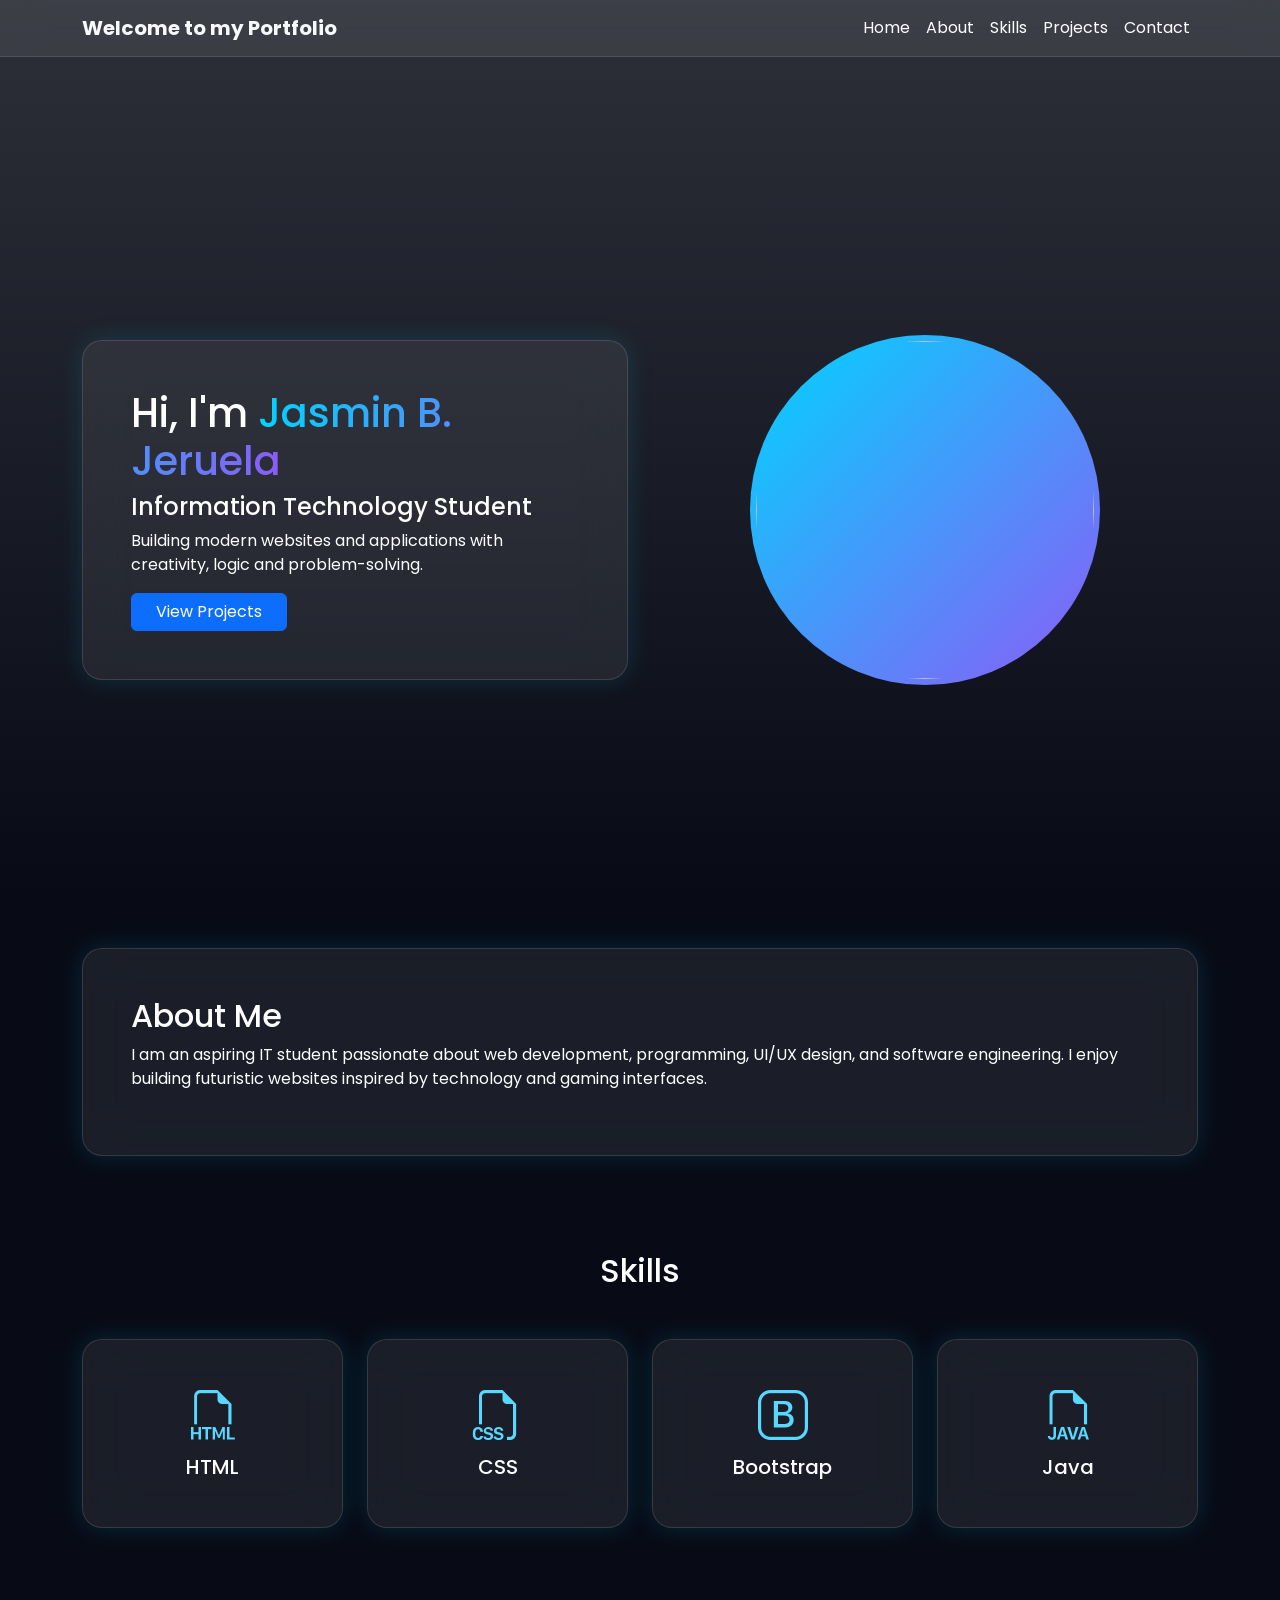
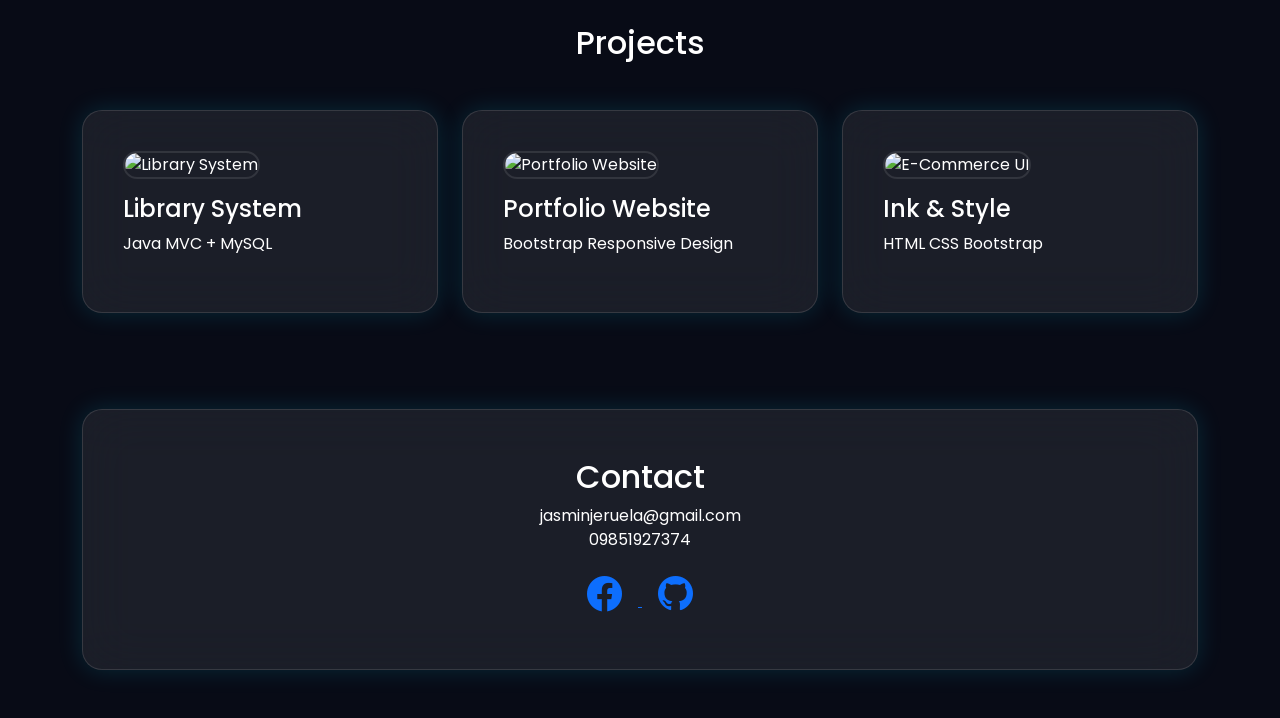
==== index.html @ d27b269f "Update index.html" ====
<!DOCTYPE html>
<html lang="en">
<head>
<meta charset="UTF-8">
<meta name="viewport" content="width=device-width, initial-scale=1">

<title>My Web Portfolio</title>

<link href="https://cdn.jsdelivr.net/npm/bootstrap@5.3.7/dist/css/bootstrap.min.css" rel="stylesheet">

<link rel="stylesheet" href="styles.css">

<link rel="preconnect" href="https://fonts.googleapis.com">
<link href="https://fonts.googleapis.com/css2?family=Poppins:wght@300;400;600;700&display=swap" rel="stylesheet">

<link href="https://cdn.jsdelivr.net/npm/bootstrap-icons@1.11.3/font/bootstrap-icons.css" rel="stylesheet">
<style>
    * {
    margin:0;
    padding:0;
    box-sizing:border-box;
    font-family:Poppins,sans-serif;
}

body{

    background:#080b16;
    color:white;
    overflow-x:hidden;

}

.bg-gradient {

    position:fixed;
    width:100%;
    height:100%;
    background:

    radial-gradient(circle at top left,#6a5cff55,transparent),

    radial-gradient(circle at bottom right,#00bfff44,transparent),

    #080b16;

    z-index:-2;

}


.glass-nav {

    background:rgba(255,255,255,.08);
    backdrop-filter:blur(20px);
    border-bottom:1px solid rgba(255,255,255,.1);

}

.nav-link {

    color:white;
    transition:.3s;

}

.nav-link:hover {

    color:#58d7ff;

}


.hero {

    height:100vh;
    display:flex;
    align-items:center;

}

.gradient-text{

    background:linear-gradient(90deg,#00d4ff,#8b5cf6);
    -webkit-background-clip:text;
    color:transparent;

}

.glass-card {

    background:rgba(255,255,255,.08);
    backdrop-filter:blur(25px);
    border:1px solid rgba(255,255,255,.12);
    border-radius:20px;
    box-shadow:
    0 0 25px rgba(0,212,255,.15);
    transition:.4s;

}

.glass-card:hover {

    transform:translateY(-10px);
    box-shadow: 0 0 35px #00d4ff66;

}

.skill{

    padding:40px;

}

.skill i {

    font-size:50px;
    margin-bottom:20px;
    color:#58d7ff;

}

.project-img{
    width:100%;
    height:200px;
    object-fit:cover;
    border-radius:15px;
    border:2px solid rgba(255,255,255,.1);
    transition:.4s;
}

.project:hover .project-img{
    transform:scale(1.05);
}

.project {

    padding:40px;

}

#contact i {

    font-size:35px;
    transition:.3s;
    cursor:pointer;

}

#contact i:hover {

    color:#58d7ff;
    transform:scale(1.2);
}

section {

    padding-top:120px;
}* {
    margin:0;
    padding:0;
    box-sizing:border-box;
    font-family:Poppins,sans-serif;
}

body{

    background:#080b16;
    color:white;
    overflow-x:hidden;

}

.bg-gradient {

    position:fixed;
    width:100%;
    height:100%;
    background:

    radial-gradient(circle at top left,#6a5cff55,transparent),

    radial-gradient(circle at bottom right,#00bfff44,transparent),

    #080b16;

    z-index:-2;

}


.glass-nav {

    background:rgba(255,255,255,.08);
    backdrop-filter:blur(20px);
    border-bottom:1px solid rgba(255,255,255,.1);

}

.nav-link {

    color:white;
    transition:.3s;

}

.nav-link:hover {

    color:#58d7ff;

}


.hero {

    height:100vh;
    display:flex;
    align-items:center;

}

.gradient-text{

    background:linear-gradient(90deg,#00d4ff,#8b5cf6);
    -webkit-background-clip:text;
    color:transparent;

}

.glass-card {

    background:rgba(255,255,255,.08);
    backdrop-filter:blur(25px);
    border:1px solid rgba(255,255,255,.12);
    border-radius:20px;
    box-shadow:
    0 0 25px rgba(0,212,255,.15);
    transition:.4s;

}

.glass-card:hover {

    transform:translateY(-10px);
    box-shadow: 0 0 35px #00d4ff66;

}

.profile-circle {

    width:350px;
    height:350px;
    margin:auto;
    border-radius:50%;
    background:linear-gradient(135deg,#00d4ff,#8b5cf6);
    padding:6px;

}

.profile-circle img {

    width:100%;
    height:100%;
    object-fit:cover;
    border-radius:50%;
}

.profile-circle{
    transition:.4s;
}

.profile-circle:hover{
    transform:scale(1.08);
        box-shadow:
        0 0 20px #00ffff,
        0 0 40px #00e5ff,
        0 0 60px rgba(0,255,255,.5);
}

.skill{

    padding:40px;

}

.skill i {

    font-size:50px;
    margin-bottom:20px;
    color:#58d7ff;

}

.project-img{
    width:100%;
    height:200px;
    object-fit:cover;
    border-radius:15px;
    border:2px solid rgba(255,255,255,.1);
    transition:.4s;
}

.project:hover .project-img{
    transform:scale(1.05);
}

.project {

    padding:40px;

}

#contact i {

    font-size:35px;
    transition:.3s;
    cursor:pointer;

}

#contact i:hover {

    color:#58d7ff;
    transform:scale(1.2);
}

section {
    padding-top:120px;
}
</style>
</head>
<body>
<div class="bg-gradient"></div>

<nav class="navbar navbar-expand-lg fixed-top glass-nav">
<div class="container">

<a class="navbar-brand fw-bold text-light" href="#home">
Welcome to my Portfolio
</a>

<button class="navbar-toggler bg-light"
data-bs-toggle="collapse"
data-bs-target="#menu">
<span class="navbar-toggler-icon"></span>
</button>

<div class="collapse navbar-collapse" id="menu">

<ul class="navbar-nav ms-auto">

<li class="nav-item">
<a href="#home" class="nav-link">Home</a>
</li>

<li class="nav-item">
<a href="#about" class="nav-link">About</a>
</li>

<li class="nav-item">
<a href="#skills" class="nav-link">Skills</a>
</li>

<li class="nav-item">
<a href="#projects" class="nav-link">Projects</a>
</li>

<li class="nav-item">
<a href="#contact" class="nav-link">Contact</a>
</li>
    </ul>
   </div>
  </div>
</nav>

<section id="home" class="hero">

<div class="container">

<div class="row align-items-center">

<div class="col-lg-6">

<div class="glass-card p-5">

<h1>
Hi, I'm <span class="gradient-text">Jasmin B. Jeruela</span>
</h1>

<h4>
Information Technology Student
</h4>

<p>
Building modern websites and applications with creativity,
logic and problem-solving.

</p>

<button class="btn btn-primary px-4"
        onclick="document.getElementById('projects').scrollIntoView({ behavior: 'smooth' });">
    View Projects
</button>

</div>

</div>

<div class="col-lg-6 text-center">

<div class="profile-circle">

<img src="profile.png">

</div>

</div>

</div>

</div>

</section>


<section id="about" class="container py-5">

<div class="glass-card p-5">

<h2>About Me</h2>

<p>

I am an aspiring IT student passionate
about web development, programming, UI/UX design, and software engineering.
I enjoy building futuristic websites inspired by technology and gaming interfaces.

</p>

</div>

</section>


<section id="skills" class="container py-5">

<h2 class="text-center mb-5">Skills</h2>

<div class="row g-4">

<div class="col-md-3">
<div class="glass-card skill text-center">
<i class="bi bi-filetype-html"></i>
<h5>HTML</h5>
</div>
</div>

<div class="col-md-3">
<div class="glass-card skill text-center">
<i class="bi bi-filetype-css"></i>
<h5>CSS</h5>
    </div>
</div>

<div class="col-md-3">
<div class="glass-card skill text-center">
<i class="bi bi-bootstrap"></i>
<h5>Bootstrap</h5>
    </div>
</div>

<div class="col-md-3">
<div class="glass-card skill text-center">
<i class="bi bi-filetype-java"></i>
<h5>Java</h5>
    </div>
</div>

</div>

</section>

<section id="projects" class="container py-5">

    <h2 class="text-center mb-5">Projects</h2>

    <div class="row g-4">

        <div class="col-lg-4">
            <div class="glass-card project">

                <img src="images/library.png" class="project-img" alt="Library System">

                <h4 class="mt-3">Library System</h4>

                <p>Java MVC + MySQL</p>

            </div>
        </div>

        <div class="col-lg-4">
            <div class="glass-card project">

                <img src="images/portfolio.png"  class="project-img" alt="Portfolio Website">

                <h4 class="mt-3">Portfolio Website</h4>

                <p>Bootstrap Responsive Design</p>

            </div>
        </div>

        <div class="col-lg-4">
            <div class="glass-card project">

                <img src="images/ink-style.png" class="project-img" alt="E-Commerce UI">

                <h4 class="mt-3">Ink & Style</h4>

                <p>HTML CSS Bootstrap</p>

            </div>
        </div>

    </div>

</section>

<section id="contact" class="container py-5">

<div class="glass-card p-5 text-center">

<h2>Contact</h2>

<p>
    jasminjeruela@gmail.com
    <br>
    09851927374 
</p>

<div id="contact" class="text-center">

    <a href="https://www.facebook.com/Jasmin.jeruela" target="_blank">
        <i class="bi bi-facebook mx-3"></i>
    </a>

    <a href="https://github.com/jasminjeruela-ctrl" target="_blank">
        <i class="bi bi-github mx-3"></i>
    </a>

</div>

</div>

</section>

<script src="https://cdn.jsdelivr.net/npm/bootstrap@5.3.7/dist/js/bootstrap.bundle.min.js"></script>

</body>
</html>
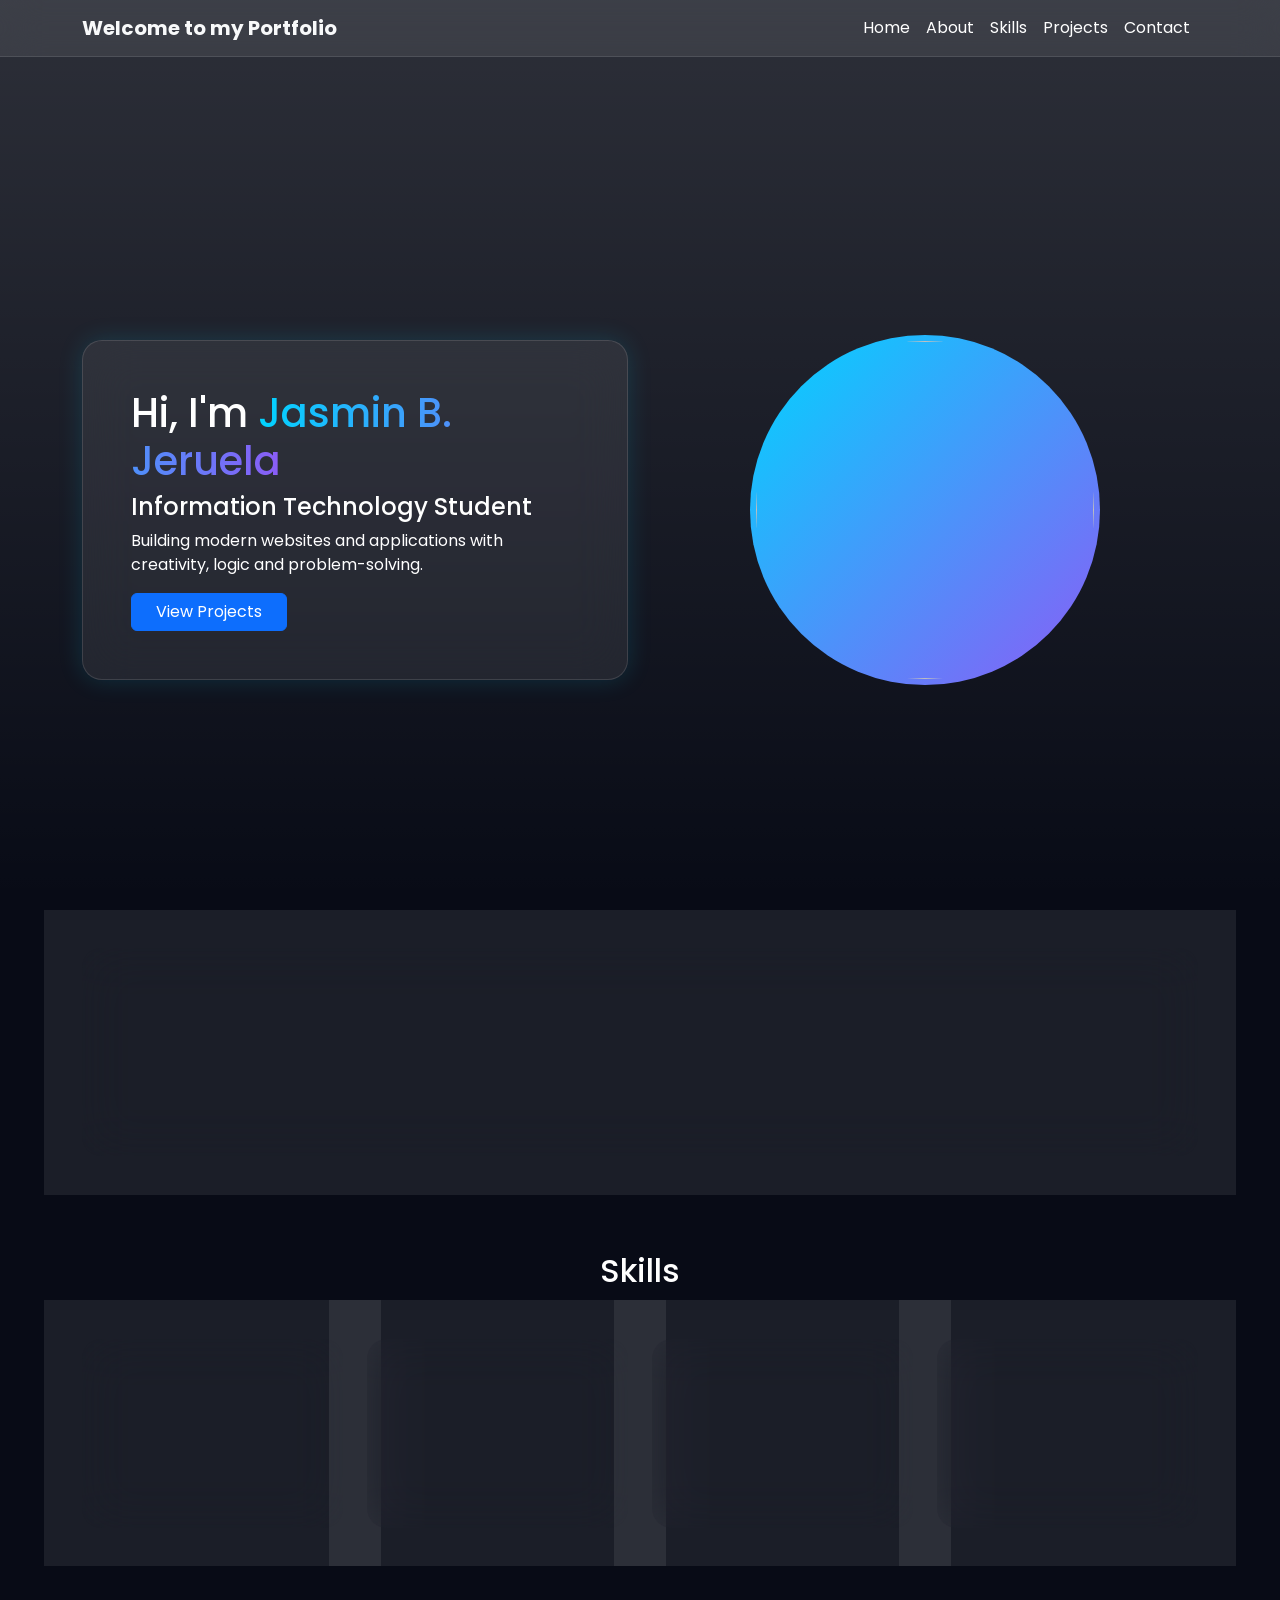
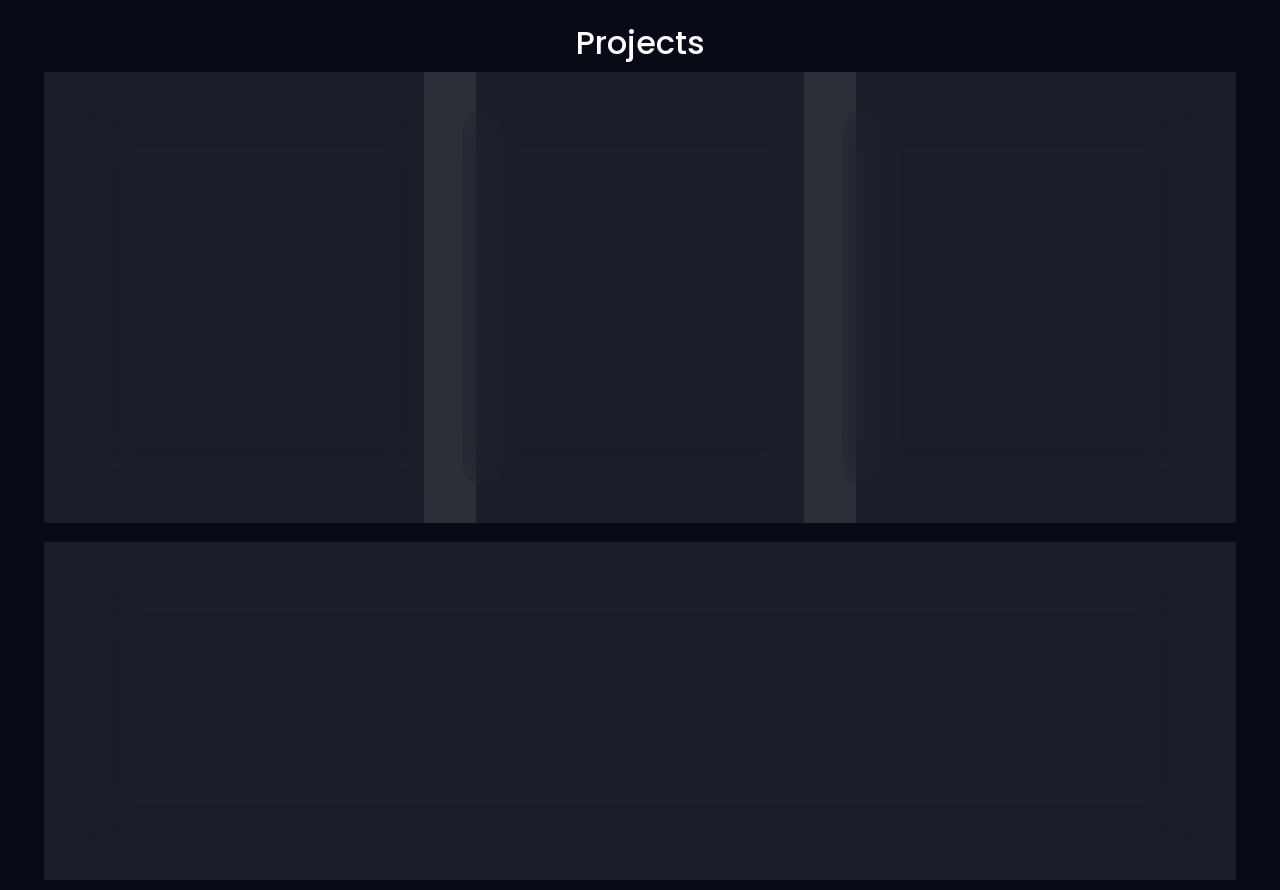
==== commit 65aa3a11: "Update index.html" ====
--- a/index.html
+++ b/index.html
@@ -7,8 +7,6 @@
 <title>My Web Portfolio</title>
 
 <link href="https://cdn.jsdelivr.net/npm/bootstrap@5.3.7/dist/css/bootstrap.min.css" rel="stylesheet">
-
-<link rel="stylesheet" href="styles.css">
 
 <link rel="preconnect" href="https://fonts.googleapis.com">
 <link href="https://fonts.googleapis.com/css2?family=Poppins:wght@300;400;600;700&display=swap" rel="stylesheet">
@@ -488,7 +486,7 @@
         <div class="col-lg-4">
             <div class="glass-card project">
 
-                <img src="images/library.png" class="project-img" alt="Library System">
+                <img src="Images/library.png" class="project-img" alt="Library System">
 
                 <h4 class="mt-3">Library System</h4>
 
@@ -500,7 +498,7 @@
         <div class="col-lg-4">
             <div class="glass-card project">
 
-                <img src="images/portfolio.png"  class="project-img" alt="Portfolio Website">
+                <img src="Images/portfolio.png"  class="project-img" alt="Portfolio Website">
 
                 <h4 class="mt-3">Portfolio Website</h4>
 
@@ -512,7 +510,7 @@
         <div class="col-lg-4">
             <div class="glass-card project">
 
-                <img src="images/ink-style.png" class="project-img" alt="E-Commerce UI">
+                <img src="Images/ink-style.png" class="project-img" alt="E-Commerce UI">
 
                 <h4 class="mt-3">Ink & Style</h4>
 
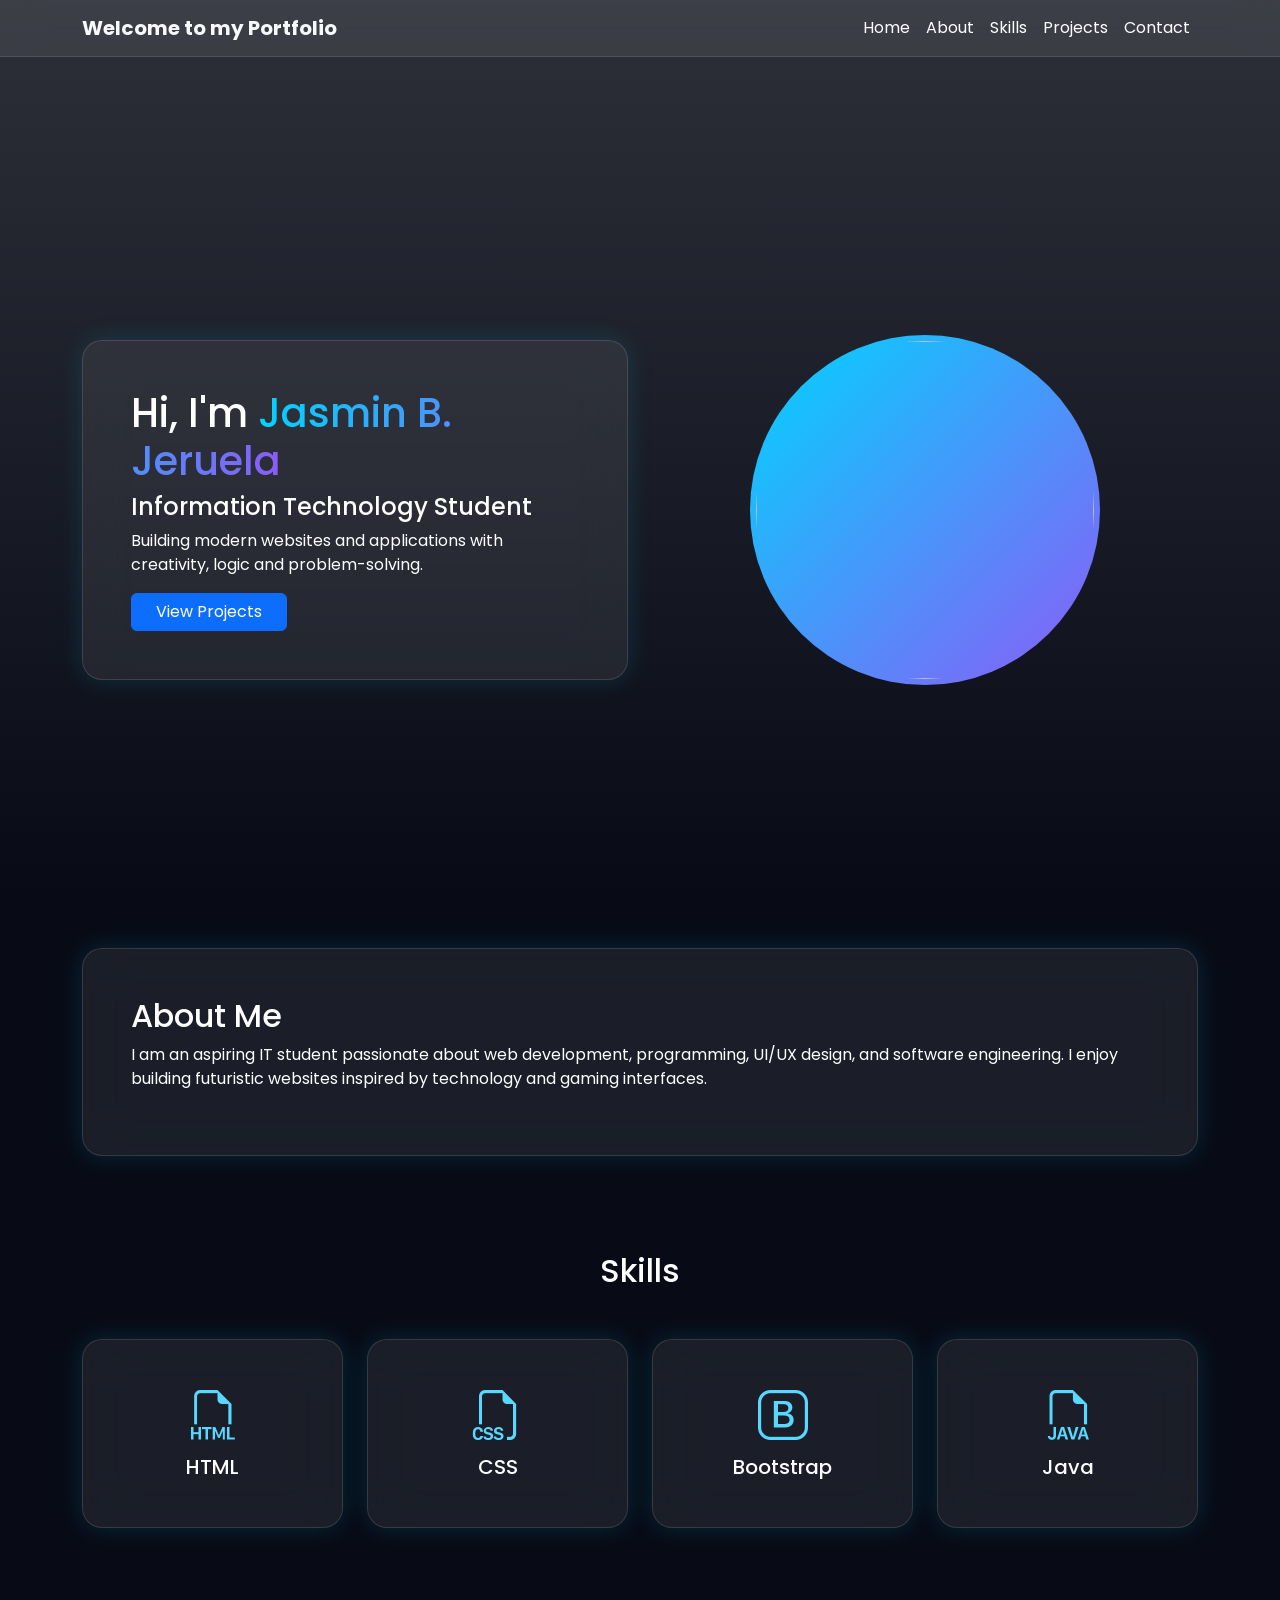
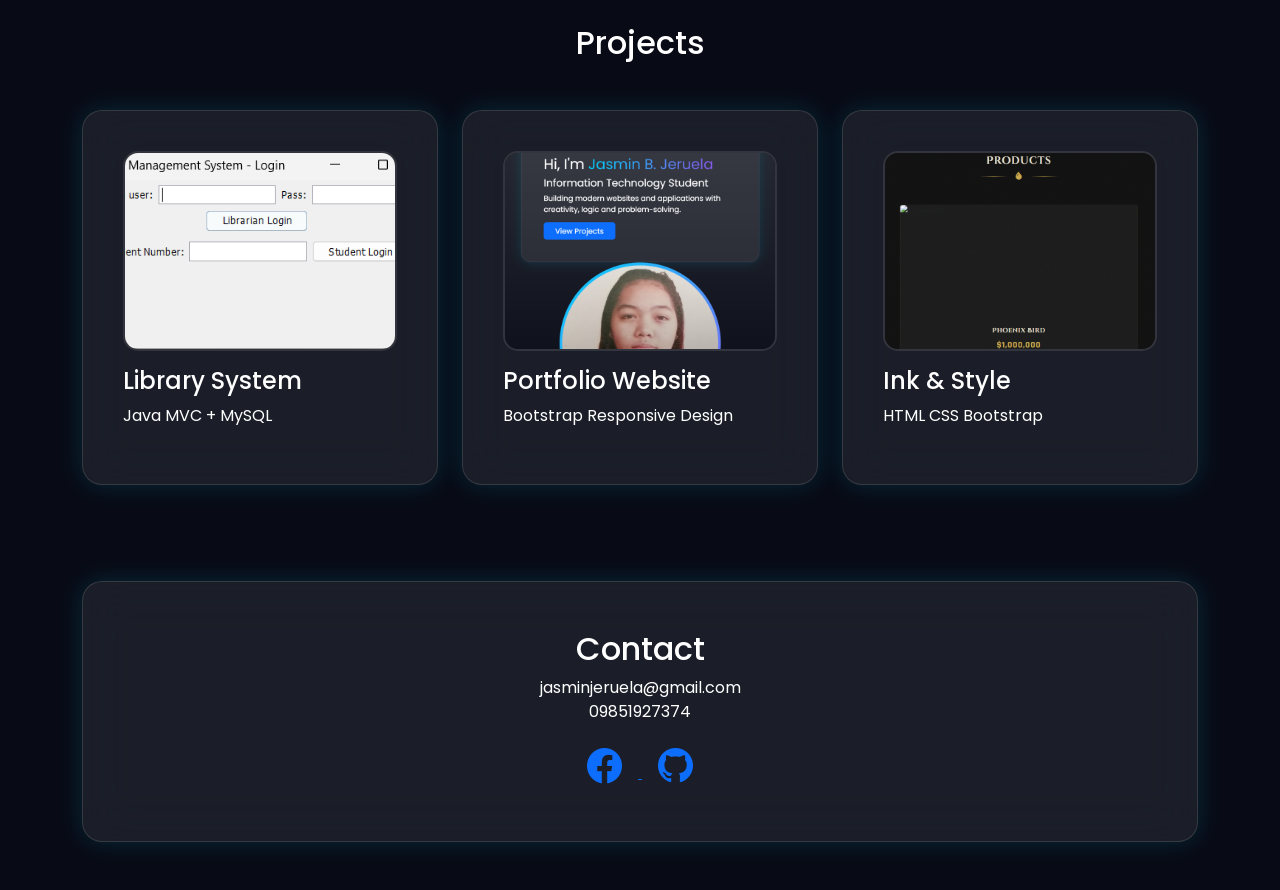
==== commit b6c14bfa: "Update index.html" ====
--- a/index.html
+++ b/index.html
@@ -486,7 +486,7 @@
         <div class="col-lg-4">
             <div class="glass-card project">
 
-                <img src="Images/library.png" class="project-img" alt="Library System">
+                <img src="/Images/library.png" class="project-img" alt="Library System">
 
                 <h4 class="mt-3">Library System</h4>
 
@@ -498,7 +498,7 @@
         <div class="col-lg-4">
             <div class="glass-card project">
 
-                <img src="Images/portfolio.png"  class="project-img" alt="Portfolio Website">
+                <img src="/Images/portfolio.png"  class="project-img" alt="Portfolio Website">
 
                 <h4 class="mt-3">Portfolio Website</h4>
 
@@ -510,7 +510,7 @@
         <div class="col-lg-4">
             <div class="glass-card project">
 
-                <img src="Images/ink-style.png" class="project-img" alt="E-Commerce UI">
+                <img src="/Images/ink-style.png" class="project-img" alt="E-Commerce UI">
 
                 <h4 class="mt-3">Ink & Style</h4>
 
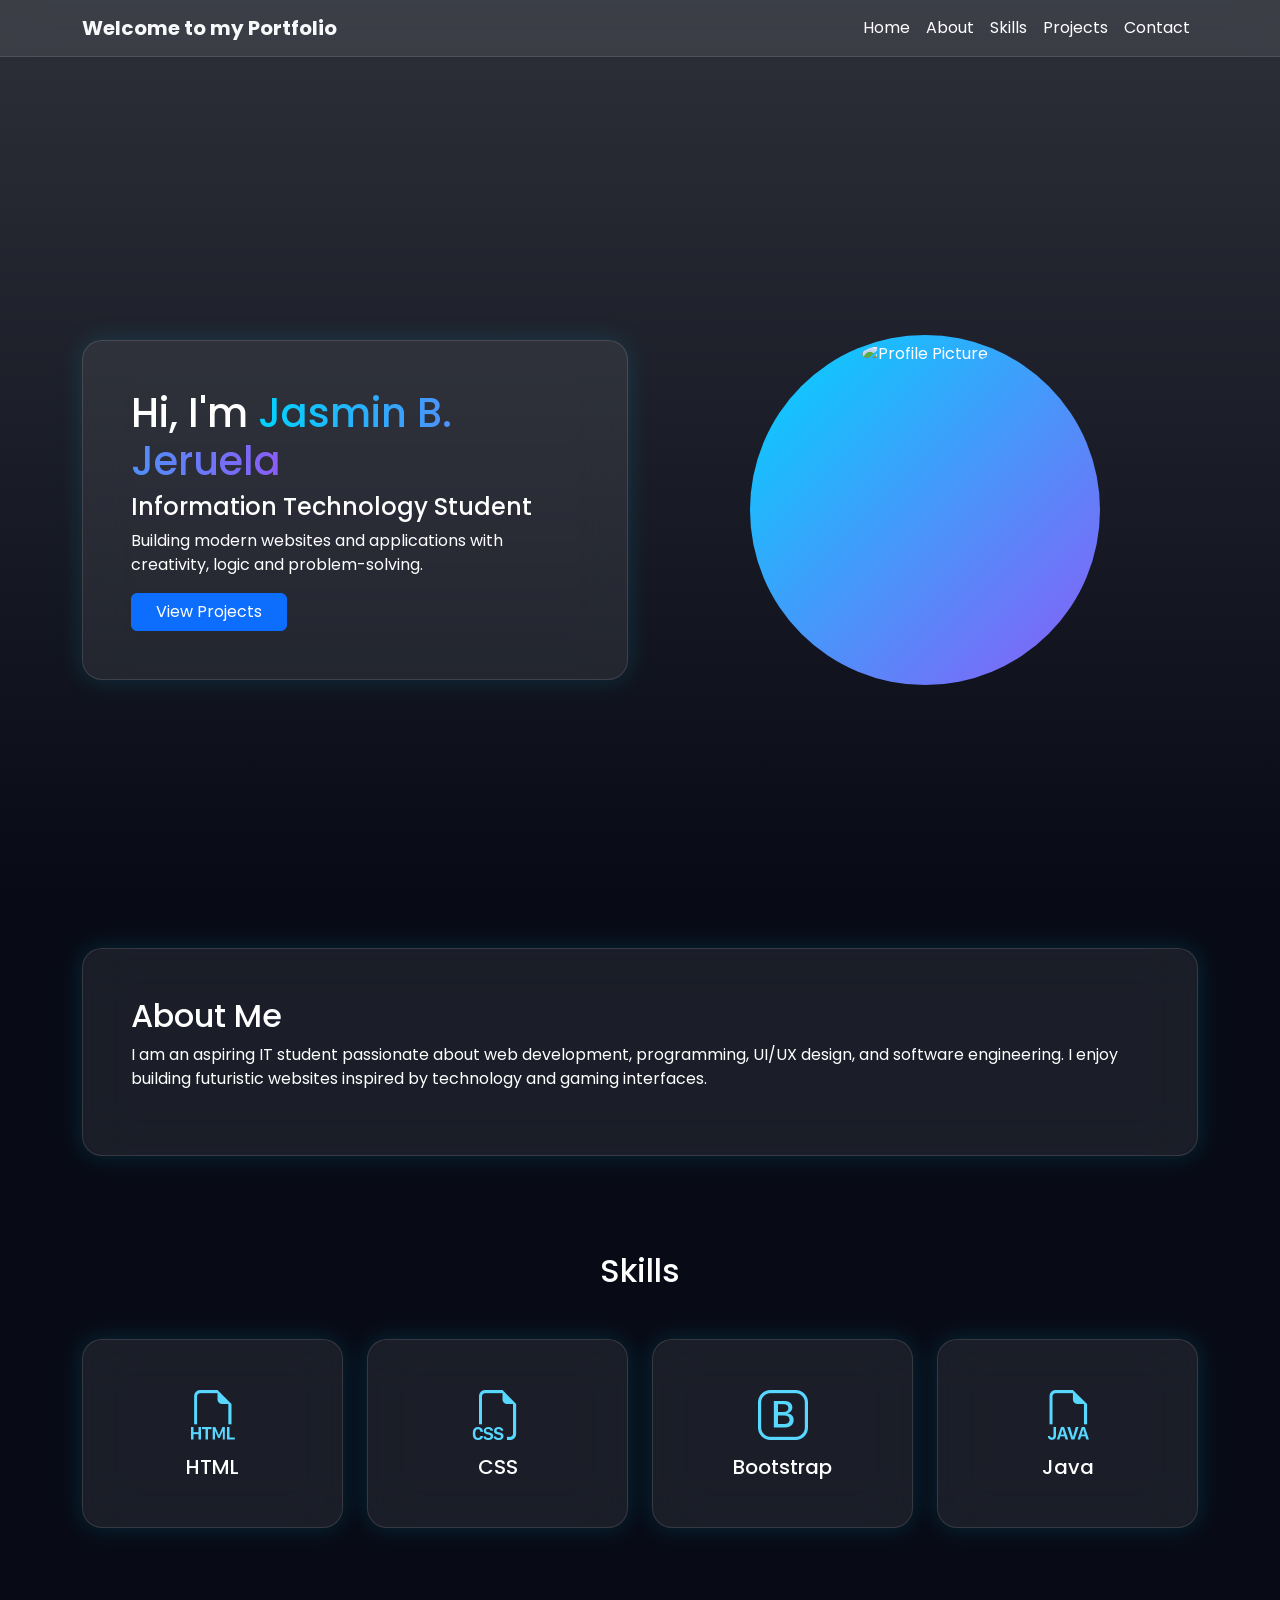
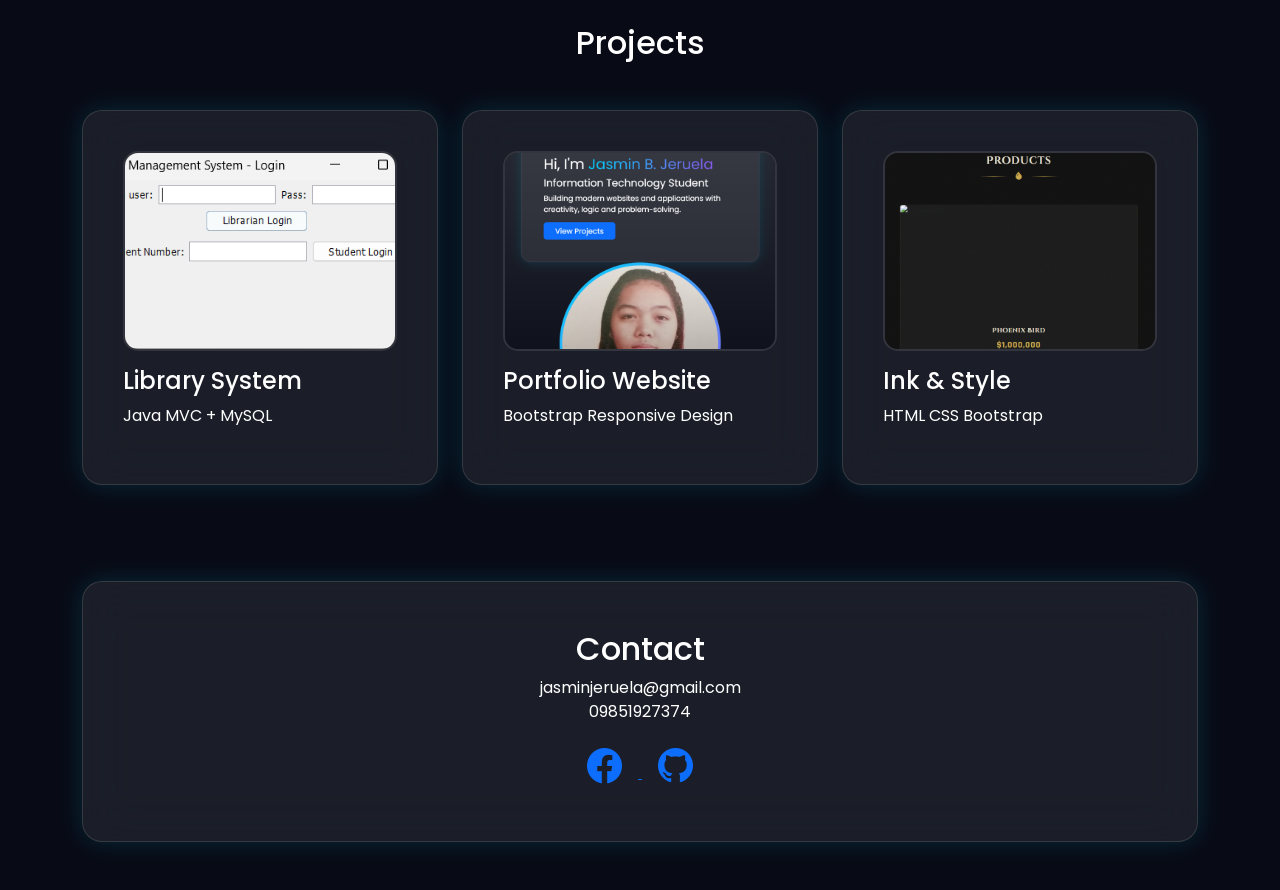
==== commit 9c1fc24d: "Update index.html" ====
--- a/index.html
+++ b/index.html
@@ -407,12 +407,10 @@
 
 <div class="profile-circle">
 
-<img src="profile.png">
-
-</div>
-
-</div>
-
+<img src="/Images/profile.png" alt="Profile Picture">
+   
+    </div>
+  </div>
 </div>
 
 </div>
@@ -486,7 +484,7 @@
         <div class="col-lg-4">
             <div class="glass-card project">
 
-                <img src="/Images/library.png" class="project-img" alt="Library System">
+                <img src="Images/library.png" class="project-img" alt="Library System">
 
                 <h4 class="mt-3">Library System</h4>
 
@@ -498,7 +496,7 @@
         <div class="col-lg-4">
             <div class="glass-card project">
 
-                <img src="/Images/portfolio.png"  class="project-img" alt="Portfolio Website">
+                <img src="Images/portfolio.png"  class="project-img" alt="Portfolio Website">
 
                 <h4 class="mt-3">Portfolio Website</h4>
 
@@ -510,7 +508,7 @@
         <div class="col-lg-4">
             <div class="glass-card project">
 
-                <img src="/Images/ink-style.png" class="project-img" alt="E-Commerce UI">
+                <img src="Images/ink-style.png" class="project-img" alt="E-Commerce UI">
 
                 <h4 class="mt-3">Ink & Style</h4>
 
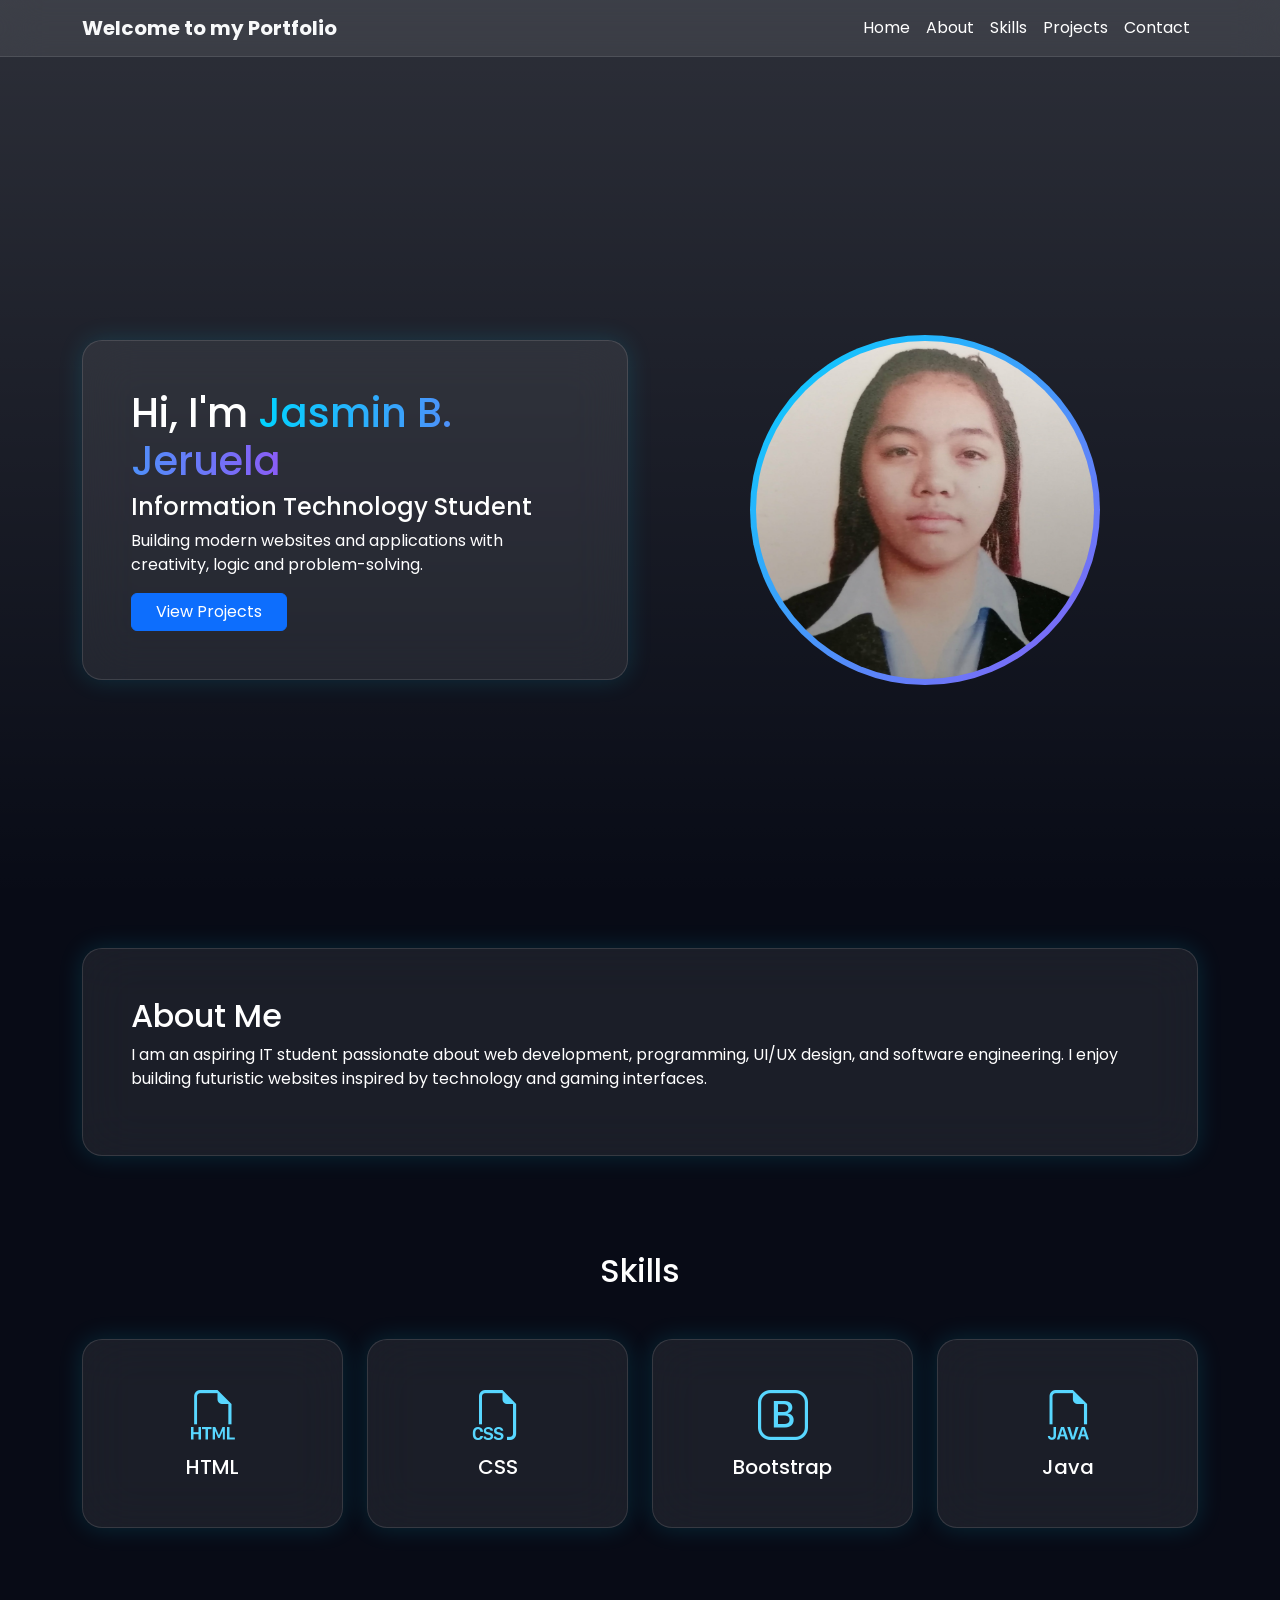
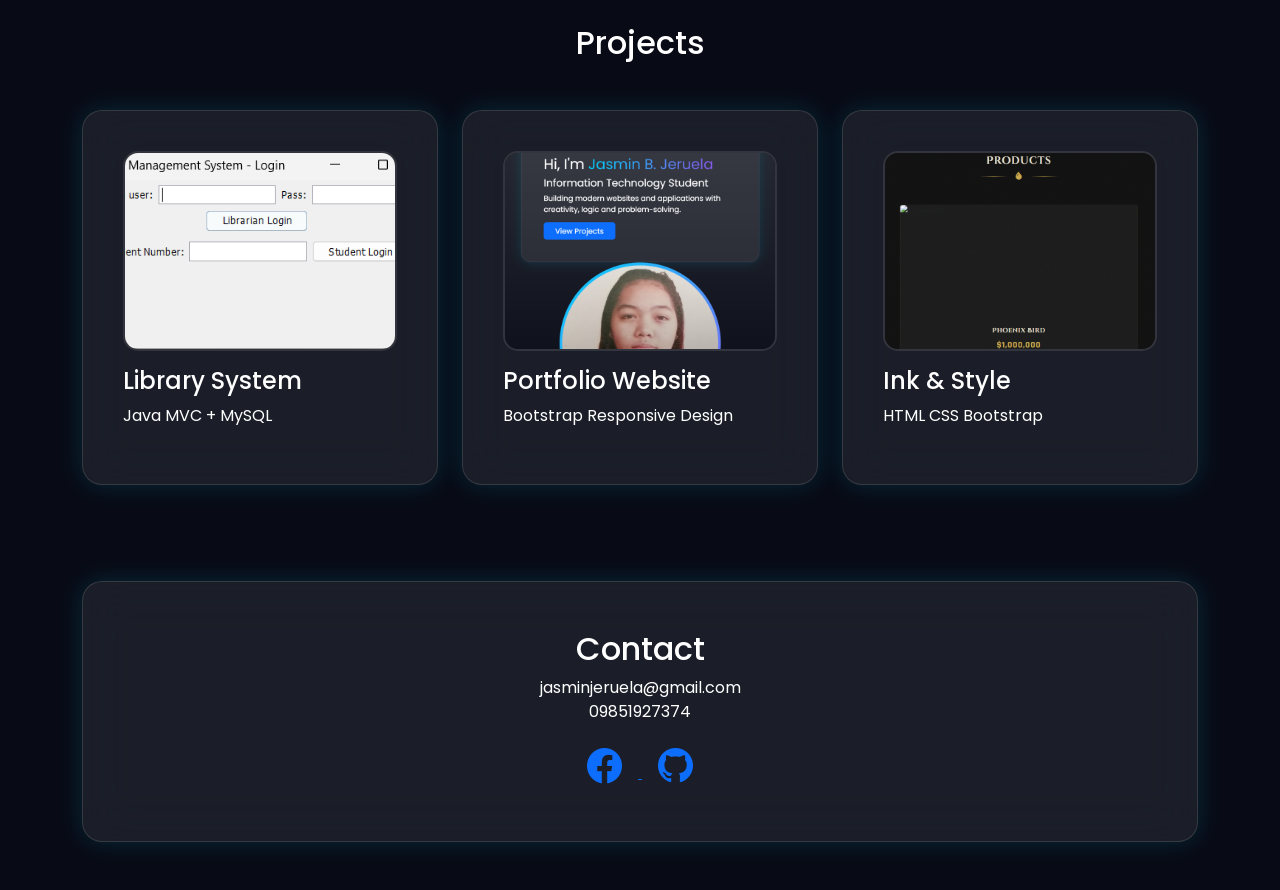
==== commit 044f3acc: "Update index.html" ====
--- a/index.html
+++ b/index.html
@@ -79,7 +79,7 @@
 .gradient-text{
 
     background:linear-gradient(90deg,#00d4ff,#8b5cf6);
-    -webkit-background-clip:text;
+    background-clip:text;
     color:transparent;
 
 }
@@ -219,7 +219,7 @@
 .gradient-text{
 
     background:linear-gradient(90deg,#00d4ff,#8b5cf6);
-    -webkit-background-clip:text;
+    background-clip:text;
     color:transparent;
 
 }
@@ -407,7 +407,7 @@
 
 <div class="profile-circle">
 
-<img src="/Images/profile.png" alt="Profile Picture">
+<img src="/Images/profile.jpg" alt="Profile Picture">
    
     </div>
   </div>
